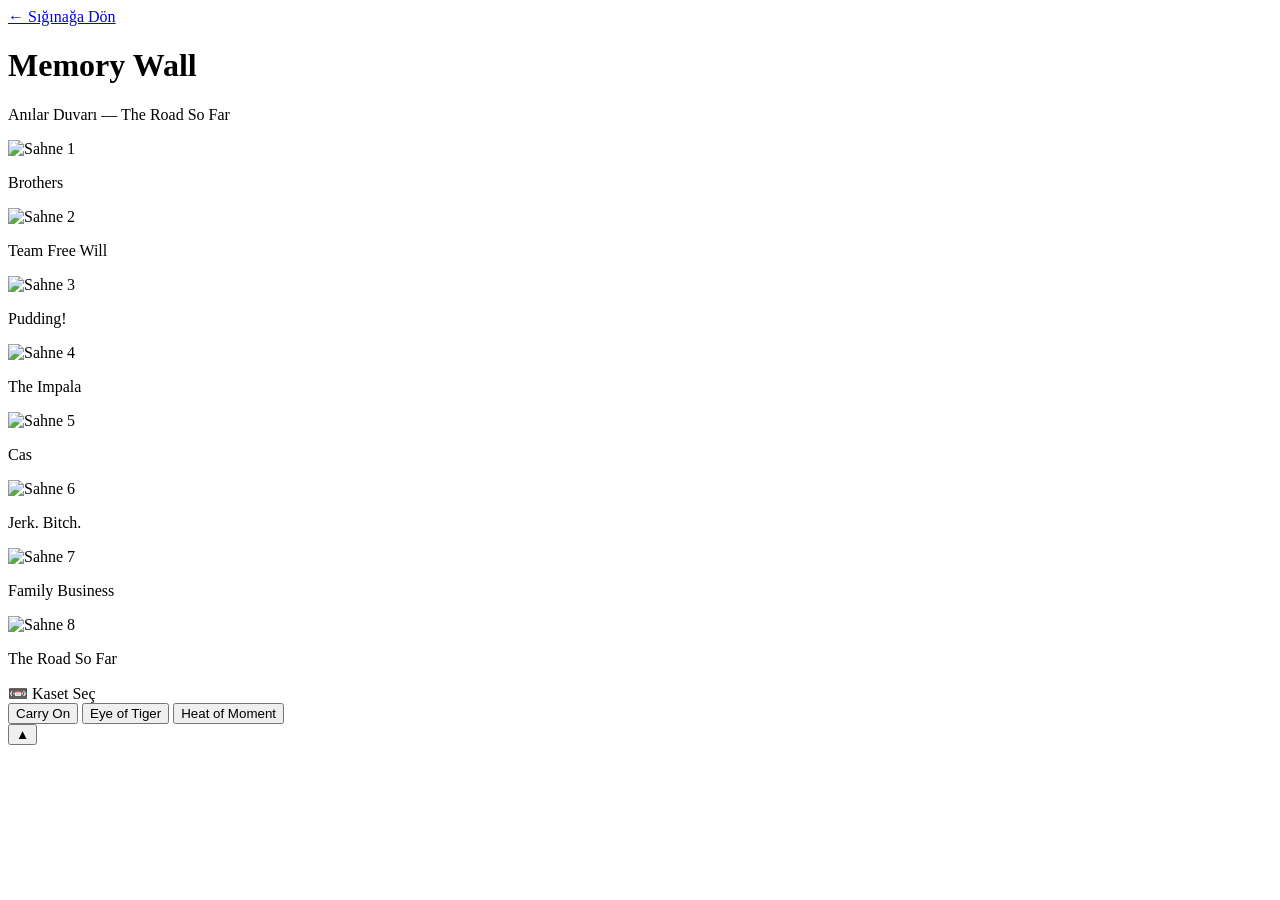
==== gallery.html @ 09d66f73 "Create gallery.html" ====
<!DOCTYPE html>
<html lang="tr">
<head>
    <meta charset="UTF-8">
    <meta name="viewport" content="width=device-width, initial-scale=1.0, maximum-scale=1.0, user-scalable=no">
    <title>Supernatural — Memory Wall</title>
    <link rel="preconnect" href="https://fonts.googleapis.com">
    <link href="https://fonts.googleapis.com/css2?family=Special+Elite&family=Caveat:wght@400;700&family=Courier+Prime&display=swap" rel="stylesheet">
    <link rel="stylesheet" href="css/style.css">
</head>
<body>

    <!-- Geri Butonu -->
    <a href="index.html" class="back-btn">
        <span>← Sığınağa Dön</span>
    </a>

    <!-- Galeri Container -->
    <div class="gallery-container">
        
        <header class="gallery-header">
            <h1 class="page-title">Memory Wall</h1>
            <p class="page-subtitle">Anılar Duvarı — The Road So Far</p>
        </header>

        <!-- Mantar Pano -->
        <div class="cork-board" id="cork-board">
            
            <!-- Polaroidler JS ile de eklenebilir ama statik de yazabiliriz -->
            <div class="polaroid" style="--rotate: -3deg; --delay: 0.1s">
                <div class="polaroid-img-wrapper">
                    <img src="assets/photos/photo1.jpg" alt="Sahne 1" onerror="this.parentElement.classList.add('no-img')">
                </div>
                <p class="polaroid-caption">Brothers</p>
            </div>

            <div class="polaroid" style="--rotate: 2deg; --delay: 0.2s">
                <div class="polaroid-img-wrapper">
                    <img src="assets/photos/photo2.jpg" alt="Sahne 2" onerror="this.parentElement.classList.add('no-img')">
                </div>
                <p class="polaroid-caption">Team Free Will</p>
            </div>

            <div class="polaroid" style="--rotate: -1deg; --delay: 0.3s">
                <div class="polaroid-img-wrapper">
                    <img src="assets/photos/photo3.jpg" alt="Sahne 3" onerror="this.parentElement.classList.add('no-img')">
                </div>
                <p class="polaroid-caption">Pudding!</p>
            </div>

            <div class="polaroid" style="--rotate: 4deg; --delay: 0.4s">
                <div class="polaroid-img-wrapper">
                    <img src="assets/photos/photo4.jpg" alt="Sahne 4" onerror="this.parentElement.classList.add('no-img')">
                </div>
                <p class="polaroid-caption">The Impala</p>
            </div>

            <div class="polaroid" style="--rotate: -2deg; --delay: 0.5s">
                <div class="polaroid-img-wrapper">
                    <img src="assets/photos/photo5.jpg" alt="Sahne 5" onerror="this.parentElement.classList.add('no-img')">
                </div>
                <p class="polaroid-caption">Cas</p>
            </div>

            <div class="polaroid" style="--rotate: 3deg; --delay: 0.6s">
                <div class="polaroid-img-wrapper">
                    <img src="assets/photos/photo6.jpg" alt="Sahne 6" onerror="this.parentElement.classList.add('no-img')">
                </div>
                <p class="polaroid-caption">Jerk. Bitch.</p>
            </div>

            <div class="polaroid" style="--rotate: -4deg; --delay: 0.7s">
                <div class="polaroid-img-wrapper">
                    <img src="assets/photos/photo7.jpg" alt="Sahne 7" onerror="this.parentElement.classList.add('no-img')">
                </div>
                <p class="polaroid-caption">Family Business</p>
            </div>

            <div class="polaroid" style="--rotate: 1deg; --delay: 0.8s">
                <div class="polaroid-img-wrapper">
                    <img src="assets/photos/photo8.jpg" alt="Sahne 8" onerror="this.parentElement.classList.add('no-img')">
                </div>
                <p class="polaroid-caption">The Road So Far</p>
            </div>

        </div>

    </div>

    <!-- Kasetçalar (Sabit Alt Bar) -->
    <div class="cassette-player" id="cassette-player">
        <div class="cassette-header">
            <span class="cassette-icon">📼</span>
            <span class="cassette-title" id="cassette-title">Kaset Seç</span>
        </div>
        
        <div class="cassette-controls">
            <button class="tape-btn" data-tape="0" id="tape-0">
                <span class="tape-label">Carry On</span>
            </button>
            <button class="tape-btn" data-tape="1" id="tape-1">
                <span class="tape-label">Eye of Tiger</span>
            </button>
            <button class="tape-btn" data-tape="2" id="tape-2">
                <span class="tape-label">Heat of Moment</span>
            </button>
        </div>

        <!-- YouTube Embed (gizli) -->
        <div class="yt-embed-container" id="yt-embed-container">
            <div id="yt-player"></div>
        </div>

        <button class="cassette-toggle" id="cassette-toggle">
            <span class="toggle-arrow">▲</span>
        </button>
    </div>

    <script src="js/gallery.js"></script>
</body>
</html>
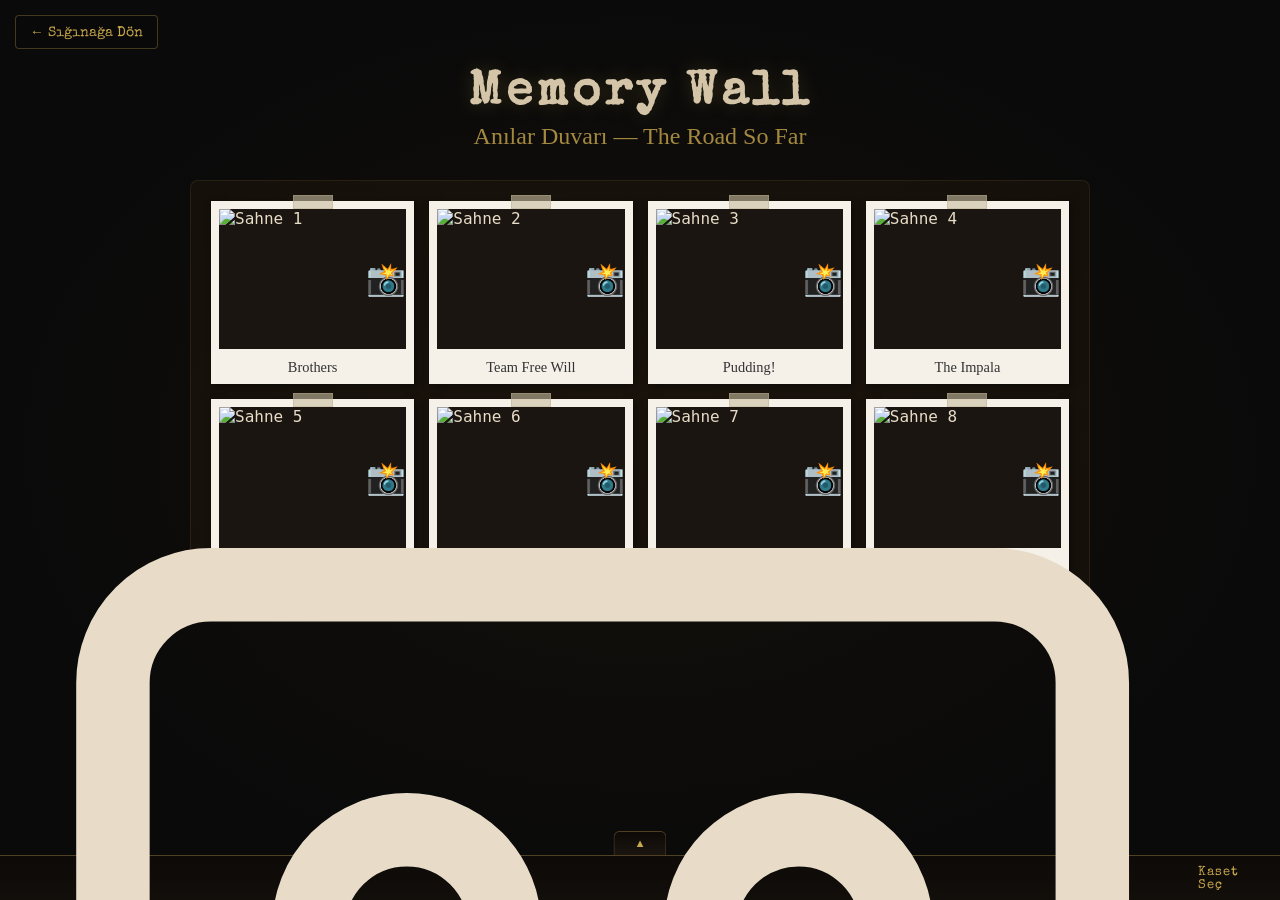
==== commit 3256647b: "Update gallery.html" ====
--- a/gallery.html
+++ b/gallery.html
@@ -90,7 +90,12 @@
     <!-- Kasetçalar (Sabit Alt Bar) -->
     <div class="cassette-player" id="cassette-player">
         <div class="cassette-header">
-            <span class="cassette-icon">📼</span>
+            <svg class="cassette-icon-svg" viewBox="0 0 24 24" fill="none" stroke="currentColor" stroke-width="1.5">
+                <rect x="2" y="6" width="20" height="14" rx="2"/>
+                <circle cx="8" cy="13" r="2"/>
+                <circle cx="16" cy="13" r="2"/>
+                <line x1="6" y1="17" x2="18" y2="17"/>
+            </svg>
             <span class="cassette-title" id="cassette-title">Kaset Seç</span>
         </div>
         
--- a/css/style.css
+++ b/css/style.css
@@ -0,0 +1,1479 @@
+/* ============================================
+   SUPERNATURAL SITE — GLOBAL STYLES
+   Mobile-First Design
+   ============================================ */
+
+/* ---------- RESET & BASE ---------- */
+*, *::before, *::after {
+    margin: 0;
+    padding: 0;
+    box-sizing: border-box;
+}
+
+:root {
+    /* Supernatural Renk Paleti */
+    --color-bg-dark: #0a0a0a;
+    --color-bg-medium: #1a1510;
+    --color-bg-leather: #2c1e10;
+    --color-paper: #d4c5a9;
+    --color-paper-dark: #b8a88a;
+    --color-blood: #8b0000;
+    --color-blood-light: #cc1100;
+    --color-neon-red: #ff2a2a;
+    --color-neon-blue: #4a9eff;
+    --color-gold: #c9a84c;
+    --color-text-light: #e8dcc8;
+    --color-text-dim: #8a7e6b;
+    --color-pentagram: #c9a84c;
+    --color-success: #2ecc71;
+    --color-error: #e74c3c;
+
+    /* Fontlar */
+    --font-title: 'Special Elite', cursive;
+    --font-handwriting: 'Caveat', cursive;
+    --font-body: 'Courier Prime', monospace;
+
+    /* Boyutlar */
+    --header-height: 60px;
+    --cassette-height: 140px;
+}
+
+html {
+    font-size: 16px;
+    scroll-behavior: smooth;
+}
+
+body {
+    font-family: var(--font-body);
+    background-color: var(--color-bg-dark);
+    color: var(--color-text-light);
+    min-height: 100vh;
+    min-height: 100dvh;
+    overflow-x: hidden;
+    -webkit-tap-highlight-color: transparent;
+    /* Kağıt dokusu arka plan — asset gelince aktif olacak */
+    /* background-image: url('../assets/textures/paper.png'); */
+}
+
+a {
+    text-decoration: none;
+    color: inherit;
+}
+
+button {
+    cursor: pointer;
+    border: none;
+    font-family: var(--font-title);
+    -webkit-tap-highlight-color: transparent;
+}
+
+img {
+    max-width: 100%;
+    height: auto;
+    display: block;
+}
+
+.hidden {
+    display: none !important;
+}
+
+/* ---------- INTRO SCREEN ---------- */
+.intro-screen {
+    position: fixed;
+    inset: 0;
+    background: #000;
+    display: flex;
+    align-items: center;
+    justify-content: center;
+    z-index: 1000;
+    transition: opacity 0.8s ease, visibility 0.8s ease;
+}
+
+.intro-screen.fade-out {
+    opacity: 0;
+    visibility: hidden;
+}
+
+.intro-content {
+    text-align: center;
+    padding: 20px;
+}
+
+.intro-text {
+    font-family: var(--font-title);
+    font-size: clamp(1.5rem, 6vw, 3rem);
+    color: var(--color-paper);
+    opacity: 0;
+    animation: fadeInUp 2s ease forwards;
+    margin-bottom: 40px;
+    text-shadow: 0 0 20px rgba(201, 168, 76, 0.3);
+}
+
+.intro-enter-btn {
+    background: transparent;
+    border: 2px solid var(--color-gold);
+    color: var(--color-gold);
+    font-family: var(--font-title);
+    font-size: clamp(1rem, 3.5vw, 1.3rem);
+    padding: 15px 35px;
+    display: inline-flex;
+    align-items: center;
+    gap: 10px;
+    opacity: 0;
+    animation: fadeInUp 1.5s ease 1.5s forwards;
+    transition: all 0.3s ease;
+    position: relative;
+    overflow: hidden;
+}
+
+.intro-enter-btn::before {
+    content: '';
+    position: absolute;
+    inset: 0;
+    background: var(--color-gold);
+    opacity: 0;
+    transition: opacity 0.3s ease;
+    z-index: -1;
+}
+
+.intro-enter-btn:active::before {
+    opacity: 0.15;
+}
+
+.enter-icon {
+    font-size: 1.4em;
+    animation: pulse 2s infinite;
+}
+
+/* ---------- MAIN SCREEN ---------- */
+.main-screen {
+    min-height: 100vh;
+    min-height: 100dvh;
+    padding: 30px 20px;
+    display: flex;
+    flex-direction: column;
+    align-items: center;
+    background: 
+        radial-gradient(ellipse at 20% 50%, rgba(139, 0, 0, 0.08) 0%, transparent 50%),
+        radial-gradient(ellipse at 80% 50%, rgba(74, 158, 255, 0.05) 0%, transparent 50%),
+        var(--color-bg-dark);
+}
+
+.main-header {
+    text-align: center;
+    margin-bottom: 40px;
+    padding-top: 20px;
+}
+
+.site-title {
+    font-family: var(--font-title);
+    font-size: clamp(2rem, 8vw, 4rem);
+    color: var(--color-paper);
+    text-transform: uppercase;
+    letter-spacing: 8px;
+    text-shadow: 
+        0 0 10px rgba(201, 168, 76, 0.3),
+        0 0 40px rgba(201, 168, 76, 0.1);
+    margin-bottom: 10px;
+}
+
+.site-subtitle {
+    font-family: var(--font-handwriting);
+    font-size: clamp(1.1rem, 4vw, 1.6rem);
+    color: var(--color-gold);
+    opacity: 0.8;
+}
+
+/* ---------- NAV CARDS (Masa Objeleri) ---------- */
+.nav-desk {
+    display: flex;
+    flex-direction: column;
+    gap: 20px;
+    width: 100%;
+    max-width: 400px;
+    margin-bottom: 40px;
+}
+
+.nav-card {
+    display: block;
+    text-decoration: none;
+    position: relative;
+}
+
+.nav-card-inner {
+    background: 
+        linear-gradient(145deg, rgba(44, 30, 16, 0.9), rgba(26, 21, 16, 0.95));
+    border: 1px solid rgba(201, 168, 76, 0.2);
+    border-radius: 8px;
+    padding: 25px 20px;
+    text-align: center;
+    position: relative;
+    overflow: hidden;
+    transition: all 0.3s ease;
+}
+
+.nav-card:active .nav-card-inner {
+    transform: scale(0.97);
+    border-color: var(--color-gold);
+}
+
+.nav-card-icon {
+    font-size: 2.5rem;
+    margin-bottom: 10px;
+}
+
+.nav-card-title {
+    font-family: var(--font-title);
+    font-size: 1.4rem;
+    color: var(--color-paper);
+    margin-bottom: 5px;
+    letter-spacing: 2px;
+}
+
+.nav-card-desc {
+    font-family: var(--font-handwriting);
+    font-size: 1.1rem;
+    color: var(--color-text-dim);
+}
+
+.nav-card-glow {
+    position: absolute;
+    top: 50%;
+    left: 50%;
+    width: 100px;
+    height: 100px;
+    background: radial-gradient(circle, rgba(201, 168, 76, 0.15), transparent 70%);
+    transform: translate(-50%, -50%);
+    pointer-events: none;
+    opacity: 0;
+    transition: opacity 0.3s ease;
+}
+
+.nav-card:active .nav-card-glow {
+    opacity: 1;
+}
+
+/* ---------- IMPALA ---------- */
+.impala-container {
+    width: 100%;
+    max-width: 350px;
+    opacity: 0.15;
+    margin: 20px 0;
+    filter: invert(1);
+}
+
+.impala-img {
+    width: 100%;
+}
+
+/* ---------- FOOTER ---------- */
+.main-footer {
+    margin-top: auto;
+    padding: 20px;
+    text-align: center;
+}
+
+.footer-text {
+    font-family: var(--font-title);
+    font-size: clamp(0.7rem, 2.5vw, 0.9rem);
+    color: var(--color-text-dim);
+    letter-spacing: 2px;
+    opacity: 0.6;
+}
+
+/* ---------- BACK BUTTON (Tüm sayfalar) ---------- */
+.back-btn {
+    position: fixed;
+    top: 15px;
+    left: 15px;
+    z-index: 100;
+    background: rgba(10, 10, 10, 0.85);
+    border: 1px solid rgba(201, 168, 76, 0.3);
+    color: var(--color-gold);
+    font-family: var(--font-title);
+    font-size: 0.85rem;
+    padding: 8px 14px;
+    border-radius: 4px;
+    backdrop-filter: blur(5px);
+    transition: all 0.3s ease;
+    text-decoration: none;
+    display: inline-block;
+}
+
+.back-btn:active {
+    background: rgba(201, 168, 76, 0.15);
+}
+
+/* ---------- SPN BUTTON (Genel buton stili) ---------- */
+.spn-btn {
+    font-family: var(--font-title);
+    font-size: 1.1rem;
+    padding: 14px 30px;
+    border-radius: 4px;
+    display: inline-flex;
+    align-items: center;
+    gap: 8px;
+    transition: all 0.3s ease;
+    letter-spacing: 1px;
+    min-height: 48px;
+    justify-content: center;
+}
+
+.spn-btn.primary {
+    background: linear-gradient(135deg, var(--color-blood), #6b0000);
+    color: var(--color-paper);
+    border: 1px solid rgba(201, 168, 76, 0.3);
+}
+
+.spn-btn.primary:active {
+    transform: scale(0.96);
+    background: linear-gradient(135deg, #6b0000, var(--color-blood));
+}
+
+.spn-btn.secondary {
+    background: transparent;
+    color: var(--color-gold);
+    border: 1px solid var(--color-gold);
+}
+
+.spn-btn.secondary:active {
+    background: rgba(201, 168, 76, 0.1);
+}
+
+/* ============================================
+   QUIZ PAGE
+   ============================================ */
+.quiz-container {
+    min-height: 100vh;
+    min-height: 100dvh;
+    padding: 70px 20px 30px;
+    display: flex;
+    flex-direction: column;
+    align-items: center;
+    background: 
+        radial-gradient(ellipse at center, rgba(44, 30, 16, 0.4) 0%, var(--color-bg-dark) 70%);
+}
+
+/* Quiz Başlangıç */
+.quiz-start,
+.quiz-result {
+    text-align: center;
+    max-width: 400px;
+    width: 100%;
+    flex: 1;
+    display: flex;
+    flex-direction: column;
+    align-items: center;
+    justify-content: center;
+}
+
+.page-title {
+    font-family: var(--font-title);
+    font-size: clamp(1.8rem, 7vw, 3rem);
+    color: var(--color-paper);
+    letter-spacing: 4px;
+    margin-bottom: 5px;
+    text-shadow: 0 0 20px rgba(201, 168, 76, 0.2);
+}
+
+.page-subtitle {
+    font-family: var(--font-handwriting);
+    font-size: clamp(1.2rem, 4vw, 1.5rem);
+    color: var(--color-gold);
+    margin-bottom: 30px;
+    opacity: 0.8;
+}
+
+.quiz-intro-text {
+    font-family: var(--font-body);
+    color: var(--color-text-dim);
+    font-size: 0.95rem;
+    line-height: 1.6;
+    margin-bottom: 30px;
+}
+
+/* Quiz Soru */
+.quiz-question {
+    width: 100%;
+    max-width: 500px;
+    flex: 1;
+    display: flex;
+    flex-direction: column;
+}
+
+.quiz-progress {
+    display: flex;
+    align-items: center;
+    gap: 12px;
+    margin-bottom: 25px;
+}
+
+.quiz-progress-bar {
+    flex: 1;
+    height: 6px;
+    background: rgba(201, 168, 76, 0.15);
+    border-radius: 3px;
+    overflow: hidden;
+}
+
+.quiz-progress-fill {
+    height: 100%;
+    background: linear-gradient(90deg, var(--color-blood), var(--color-gold));
+    border-radius: 3px;
+    transition: width 0.5s ease;
+    width: 10%;
+}
+
+.quiz-progress-text {
+    font-family: var(--font-title);
+    font-size: 0.85rem;
+    color: var(--color-text-dim);
+    white-space: nowrap;
+}
+
+.question-card {
+    background: 
+        linear-gradient(145deg, rgba(44, 30, 16, 0.8), rgba(26, 21, 16, 0.9));
+    border: 1px solid rgba(201, 168, 76, 0.15);
+    border-radius: 8px;
+    padding: 25px 20px;
+    margin-bottom: 20px;
+    /* Kağıt dokusu — asset gelince aktif et */
+    /* background-image: url('../assets/textures/paper.png'); */
+}
+
+.question-text {
+    font-family: var(--font-title);
+    font-size: clamp(1rem, 3.5vw, 1.2rem);
+    color: var(--color-paper);
+    line-height: 1.5;
+    text-align: center;
+}
+
+.answers-grid {
+    display: flex;
+    flex-direction: column;
+    gap: 10px;
+    margin-bottom: 20px;
+}
+
+.answer-btn {
+    background: rgba(44, 30, 16, 0.6);
+    border: 1px solid rgba(201, 168, 76, 0.2);
+    color: var(--color-text-light);
+    font-family: var(--font-body);
+    font-size: 0.95rem;
+    padding: 14px 18px;
+    border-radius: 6px;
+    text-align: left;
+    transition: all 0.3s ease;
+    min-height: 48px;
+    display: flex;
+    align-items: center;
+    gap: 10px;
+}
+
+.answer-btn:active {
+    transform: scale(0.98);
+}
+
+.answer-btn .answer-letter {
+    font-family: var(--font-title);
+    color: var(--color-gold);
+    font-size: 1rem;
+    min-width: 25px;
+}
+
+.answer-btn.correct {
+    background: rgba(46, 204, 113, 0.2);
+    border-color: var(--color-success);
+    color: var(--color-success);
+}
+
+.answer-btn.wrong {
+    background: rgba(231, 76, 60, 0.2);
+    border-color: var(--color-error);
+    color: var(--color-error);
+}
+
+.answer-btn.disabled {
+    pointer-events: none;
+    opacity: 0.5;
+}
+
+/* Feedback */
+.answer-feedback {
+    text-align: center;
+    padding: 15px;
+    animation: fadeInUp 0.3s ease;
+}
+
+.feedback-text {
+    font-family: var(--font-handwriting);
+    font-size: 1.3rem;
+    margin-bottom: 15px;
+}
+
+.feedback-text.correct-feedback {
+    color: var(--color-success);
+}
+
+.feedback-text.wrong-feedback {
+    color: var(--color-error);
+}
+
+/* Quiz Sonuç */
+.result-card {
+    background: linear-gradient(145deg, rgba(44, 30, 16, 0.9), rgba(26, 21, 16, 0.95));
+    border: 1px solid rgba(201, 168, 76, 0.3);
+    border-radius: 12px;
+    padding: 40px 30px;
+    text-align: center;
+    width: 100%;
+}
+
+.result-title {
+    font-family: var(--font-title);
+    font-size: 1.5rem;
+    color: var(--color-paper);
+    margin-bottom: 20px;
+}
+
+.result-score {
+    margin-bottom: 20px;
+}
+
+.score-number {
+    font-family: var(--font-title);
+    font-size: 4rem;
+    color: var(--color-gold);
+    text-shadow: 0 0 20px rgba(201, 168, 76, 0.4);
+}
+
+.score-total {
+    font-family: var(--font-title);
+    font-size: 1.5rem;
+    color: var(--color-text-dim);
+}
+
+.result-message {
+    font-family: var(--font-handwriting);
+    font-size: 1.3rem;
+    color: var(--color-paper);
+    margin-bottom: 30px;
+    line-height: 1.5;
+}
+
+.result-buttons {
+    display: flex;
+    flex-direction: column;
+    gap: 10px;
+}
+
+/* ============================================
+   GALLERY PAGE
+   ============================================ */
+.gallery-container {
+    min-height: 100vh;
+    min-height: 100dvh;
+    padding: 70px 15px 160px;
+    background: 
+        radial-gradient(ellipse at center, rgba(44, 30, 16, 0.3) 0%, var(--color-bg-dark) 70%);
+}
+
+.gallery-header {
+    text-align: center;
+    margin-bottom: 30px;
+}
+
+/* Mantar Pano */
+.cork-board {
+    display: grid;
+    grid-template-columns: repeat(2, 1fr);
+    gap: 15px;
+    max-width: 500px;
+    margin: 0 auto;
+    /* Mantar dokusu — asset gelince eklenebilir */
+    padding: 20px;
+    background: rgba(44, 30, 16, 0.3);
+    border-radius: 8px;
+    border: 1px solid rgba(201, 168, 76, 0.1);
+}
+
+/* Polaroid Kartlar */
+.polaroid {
+    background: #f5f0e8;
+    padding: 8px 8px 35px 8px;
+    box-shadow: 
+        2px 3px 8px rgba(0,0,0,0.4),
+        0 0 1px rgba(0,0,0,0.3);
+    transform: rotate(var(--rotate, 0deg));
+    transition: transform 0.3s ease;
+    animation: fadeInUp 0.5s ease var(--delay, 0s) both;
+    position: relative;
+}
+
+.polaroid:active {
+    transform: rotate(0deg) scale(1.05);
+    z-index: 10;
+    box-shadow: 4px 6px 20px rgba(0,0,0,0.6);
+}
+
+.polaroid-img-wrapper {
+    width: 100%;
+    aspect-ratio: 4/3;
+    background: var(--color-bg-medium);
+    overflow: hidden;
+    display: flex;
+    align-items: center;
+    justify-content: center;
+}
+
+.polaroid-img-wrapper img {
+    width: 100%;
+    height: 100%;
+    object-fit: cover;
+}
+
+.polaroid-img-wrapper.no-img {
+    display: flex;
+    align-items: center;
+    justify-content: center;
+}
+
+.polaroid-img-wrapper.no-img::after {
+    content: '📸';
+    font-size: 2rem;
+}
+
+.polaroid-caption {
+    font-family: var(--font-handwriting);
+    font-size: 0.9rem;
+    color: #333;
+    text-align: center;
+    margin-top: 8px;
+    position: absolute;
+    bottom: 8px;
+    left: 0;
+    right: 0;
+}
+
+/* Bant efekti (CSS ile) */
+.polaroid::before {
+    content: '';
+    position: absolute;
+    top: -6px;
+    left: 50%;
+    transform: translateX(-50%);
+    width: 40px;
+    height: 14px;
+    background: rgba(200, 190, 160, 0.6);
+    border: 1px solid rgba(180, 170, 140, 0.4);
+}
+
+/* ---------- KASETÇALAR ---------- */
+.cassette-player {
+    position: fixed;
+    bottom: 0;
+    left: 0;
+    right: 0;
+    background: linear-gradient(0deg, #1a1510, #0d0a07);
+    border-top: 1px solid rgba(201, 168, 76, 0.3);
+    padding: 10px 15px 15px;
+    z-index: 200;
+    transform: translateY(calc(100% - 45px));
+    transition: transform 0.4s ease;
+}
+
+.cassette-player.open {
+    transform: translateY(0);
+}
+
+.cassette-toggle {
+    position: absolute;
+    top: -1px;
+    left: 50%;
+    transform: translate(-50%, -100%);
+    background: linear-gradient(0deg, #1a1510, #0d0a07);
+    border: 1px solid rgba(201, 168, 76, 0.3);
+    border-bottom: none;
+    color: var(--color-gold);
+    padding: 5px 20px;
+    border-radius: 6px 6px 0 0;
+    font-size: 0.7rem;
+}
+
+.toggle-arrow {
+    display: inline-block;
+    transition: transform 0.3s ease;
+}
+
+.cassette-player.open .toggle-arrow {
+    transform: rotate(180deg);
+}
+
+.cassette-header {
+    display: flex;
+    align-items: center;
+    gap: 8px;
+    margin-bottom: 10px;
+    height: 25px;
+}
+
+.cassette-icon {
+    font-size: 1.1rem;
+}
+
+.cassette-title {
+    font-family: var(--font-title);
+    font-size: 0.8rem;
+    color: var(--color-gold);
+    letter-spacing: 1px;
+}
+
+.cassette-controls {
+    display: flex;
+    gap: 8px;
+    margin-bottom: 10px;
+}
+
+.tape-btn {
+    flex: 1;
+    background: rgba(44, 30, 16, 0.8);
+    border: 1px solid rgba(201, 168, 76, 0.2);
+    color: var(--color-text-dim);
+    font-family: var(--font-title);
+    font-size: 0.65rem;
+    padding: 8px 5px;
+    border-radius: 4px;
+    text-align: center;
+    transition: all 0.3s ease;
+    min-height: 38px;
+    display: flex;
+    align-items: center;
+    justify-content: center;
+}
+
+.tape-btn.active {
+    border-color: var(--color-gold);
+    color: var(--color-gold);
+    background: rgba(201, 168, 76, 0.1);
+}
+
+.tape-btn:active {
+    transform: scale(0.95);
+}
+
+.tape-label {
+    line-height: 1.2;
+}
+
+.yt-embed-container {
+    width: 100%;
+    height: 0;
+    overflow: hidden;
+    border-radius: 4px;
+    transition: height 0.3s ease;
+}
+
+.yt-embed-container.visible {
+    height: 50px;
+}
+
+.yt-embed-container iframe {
+    width: 100%;
+    height: 50px;
+    border: none;
+}
+
+/* ============================================
+   GAME PAGE
+   ============================================ */
+.game-container {
+    min-height: 100vh;
+    min-height: 100dvh;
+    background: var(--color-bg-dark);
+}
+
+/* Game Start */
+.game-start {
+    min-height: 100vh;
+    min-height: 100dvh;
+    padding: 70px 20px 30px;
+    display: flex;
+    flex-direction: column;
+    align-items: center;
+    justify-content: center;
+    text-align: center;
+    background: 
+        radial-gradient(ellipse at center, rgba(44, 30, 16, 0.4) 0%, var(--color-bg-dark) 70%);
+}
+
+.game-intro-text {
+    font-family: var(--font-body);
+    color: var(--color-text-dim);
+    font-size: 0.95rem;
+    line-height: 1.6;
+    margin-bottom: 30px;
+    max-width: 350px;
+}
+
+/* Case Intro */
+.case-intro {
+    min-height: 100vh;
+    min-height: 100dvh;
+    padding: 70px 20px 30px;
+    display: flex;
+    align-items: center;
+    justify-content: center;
+    background: var(--color-bg-dark);
+}
+
+.case-file {
+    background: linear-gradient(145deg, rgba(44, 30, 16, 0.9), rgba(26, 21, 16, 0.95));
+    border: 1px solid rgba(201, 168, 76, 0.3);
+    border-radius: 8px;
+    padding: 40px 25px;
+    text-align: center;
+    max-width: 400px;
+    width: 100%;
+    animation: fadeInUp 0.5s ease;
+}
+
+.case-number {
+    font-family: var(--font-title);
+    font-size: 0.9rem;
+    color: var(--color-blood-light);
+    letter-spacing: 4px;
+    margin-bottom: 10px;
+}
+
+.case-title {
+    font-family: var(--font-title);
+    font-size: clamp(1.5rem, 6vw, 2.2rem);
+    color: var(--color-paper);
+    margin-bottom: 15px;
+}
+
+.case-description {
+    font-family: var(--font-handwriting);
+    font-size: 1.1rem;
+    color: var(--color-text-dim);
+    line-height: 1.5;
+    margin-bottom: 25px;
+}
+
+/* Game Scene */
+.game-scene {
+    min-height: 100vh;
+    min-height: 100dvh;
+    display: flex;
+    flex-direction: column;
+    background: var(--color-bg-dark);
+}
+
+.scene-hud {
+    position: fixed;
+    top: 0;
+    left: 0;
+    right: 0;
+    height: var(--header-height);
+    background: rgba(10, 10, 10, 0.95);
+    border-bottom: 1px solid rgba(201, 168, 76, 0.2);
+    display: flex;
+    align-items: center;
+    justify-content: space-between;
+    padding: 0 12px;
+    z-index: 50;
+    backdrop-filter: blur(5px);
+}
+
+.case-badge {
+    font-family: var(--font-title);
+    font-size: 0.7rem;
+    color: var(--color-blood-light);
+    border: 1px solid var(--color-blood);
+    padding: 3px 8px;
+    border-radius: 3px;
+    letter-spacing: 1px;
+}
+
+.clues-counter {
+    font-family: var(--font-title);
+    font-size: 0.8rem;
+    color: var(--color-text-dim);
+}
+
+.clues-counter span:nth-child(2) {
+    color: var(--color-gold);
+    font-size: 1rem;
+}
+
+.journal-toggle-btn {
+    background: rgba(44, 30, 16, 0.8);
+    border: 1px solid rgba(201, 168, 76, 0.3);
+    color: var(--color-gold);
+    font-family: var(--font-title);
+    font-size: 0.75rem;
+    padding: 6px 10px;
+    border-radius: 4px;
+    letter-spacing: 1px;
+}
+
+.journal-toggle-btn:active {
+    background: rgba(201, 168, 76, 0.15);
+}
+
+/* Scene Image */
+.scene-image-container {
+    position: relative;
+    width: 100%;
+    margin-top: var(--header-height);
+    aspect-ratio: 16/9;
+    background: var(--color-bg-medium);
+    overflow: hidden;
+}
+
+.scene-bg {
+    width: 100%;
+    height: 100%;
+    object-fit: cover;
+}
+
+/* Tıklanabilir İpucu Alanları */
+.clue-hotspot {
+    position: absolute;
+    border: 2px dashed transparent;
+    border-radius: 50%;
+    cursor: pointer;
+    transition: all 0.3s ease;
+    display: flex;
+    align-items: center;
+    justify-content: center;
+    -webkit-tap-highlight-color: transparent;
+}
+
+.clue-hotspot::before {
+    content: '';
+    position: absolute;
+    inset: -5px;
+    border-radius: 50%;
+    border: 1px solid rgba(201, 168, 76, 0);
+    animation: hotspot-pulse 2.5s infinite;
+}
+
+.clue-hotspot:not(.found) {
+    animation: subtle-glow 3s ease-in-out infinite;
+}
+
+.clue-hotspot.found {
+    border-color: var(--color-success);
+    background: rgba(46, 204, 113, 0.15);
+    pointer-events: none;
+}
+
+.clue-hotspot.found::after {
+    content: '✓';
+    color: var(--color-success);
+    font-size: 1.2rem;
+    font-weight: bold;
+}
+
+/* İpucu Popup */
+.clue-popup {
+    position: fixed;
+    bottom: 20px;
+    left: 15px;
+    right: 15px;
+    background: linear-gradient(145deg, rgba(44, 30, 16, 0.98), rgba(26, 21, 16, 0.98));
+    border: 1px solid rgba(201, 168, 76, 0.4);
+    border-radius: 8px;
+    padding: 18px;
+    z-index: 60;
+    animation: slideUp 0.4s ease;
+    box-shadow: 0 -4px 20px rgba(0,0,0,0.5);
+}
+
+.clue-popup-text {
+    font-family: var(--font-handwriting);
+    font-size: 1.1rem;
+    color: var(--color-paper);
+    line-height: 1.4;
+    margin-bottom: 10px;
+}
+
+.clue-popup-close {
+    background: transparent;
+    border: 1px solid rgba(201, 168, 76, 0.3);
+    color: var(--color-gold);
+    font-family: var(--font-title);
+    font-size: 0.8rem;
+    padding: 6px 15px;
+    border-radius: 3px;
+    float: right;
+}
+
+/* İpuçları Paneli */
+.clues-panel {
+    padding: 15px;
+    background: rgba(26, 21, 16, 0.8);
+    border-top: 1px solid rgba(201, 168, 76, 0.1);
+}
+
+.clues-panel-title {
+    font-family: var(--font-title);
+    font-size: 0.9rem;
+    color: var(--color-gold);
+    margin-bottom: 10px;
+    letter-spacing: 1px;
+}
+
+.clues-list {
+    list-style: none;
+}
+
+.clues-list li {
+    font-family: var(--font-handwriting);
+    font-size: 1rem;
+    color: var(--color-text-dim);
+    padding: 5px 0;
+    border-bottom: 1px solid rgba(201, 168, 76, 0.05);
+    display: flex;
+    align-items: flex-start;
+    gap: 8px;
+    animation: fadeInUp 0.3s ease;
+}
+
+.clues-list li::before {
+    content: '⛤';
+    color: var(--color-gold);
+    font-size: 0.7rem;
+    margin-top: 4px;
+    flex-shrink: 0;
+}
+
+/* Solve Screen */
+.game-solve {
+    min-height: 100vh;
+    min-height: 100dvh;
+    padding: 70px 20px 30px;
+    display: flex;
+    align-items: center;
+    justify-content: center;
+    background: var(--color-bg-dark);
+}
+
+.solve-card {
+    max-width: 400px;
+    width: 100%;
+    animation: fadeInUp 0.5s ease;
+}
+
+.solve-title {
+    font-family: var(--font-title);
+    font-size: 1.3rem;
+    color: var(--color-paper);
+    text-align: center;
+    margin-bottom: 20px;
+    letter-spacing: 2px;
+}
+
+.weapon-title {
+    margin-top: 30px;
+}
+
+.monster-options,
+.weapon-options {
+    display: flex;
+    flex-direction: column;
+    gap: 8px;
+}
+
+.monster-opt-btn,
+.weapon-opt-btn {
+    background: rgba(44, 30, 16, 0.6);
+    border: 1px solid rgba(201, 168, 76, 0.2);
+    color: var(--color-text-light);
+    font-family: var(--font-title);
+    font-size: 0.95rem;
+    padding: 14px 18px;
+    border-radius: 6px;
+    text-align: left;
+    transition: all 0.3s ease;
+    min-height: 48px;
+}
+
+.monster-opt-btn:active,
+.weapon-opt-btn:active {
+    transform: scale(0.98);
+}
+
+.monster-opt-btn.selected,
+.weapon-opt-btn.selected {
+    border-color: var(--color-gold);
+    background: rgba(201, 168, 76, 0.15);
+    color: var(--color-gold);
+}
+
+.monster-opt-btn.correct,
+.weapon-opt-btn.correct {
+    border-color: var(--color-success);
+    background: rgba(46, 204, 113, 0.15);
+    color: var(--color-success);
+}
+
+.monster-opt-btn.wrong,
+.weapon-opt-btn.wrong {
+    border-color: var(--color-error);
+    background: rgba(231, 76, 60, 0.15);
+    color: var(--color-error);
+}
+
+/* Case Solved */
+.case-solved {
+    min-height: 100vh;
+    min-height: 100dvh;
+    padding: 70px 20px 30px;
+    display: flex;
+    align-items: center;
+    justify-content: center;
+    background: var(--color-bg-dark);
+}
+
+.solved-card {
+    text-align: center;
+    max-width: 400px;
+    width: 100%;
+    animation: fadeInUp 0.5s ease;
+}
+
+.solved-icon {
+    font-size: 4rem;
+    margin-bottom: 15px;
+    animation: pulse 2s infinite;
+    color: var(--color-gold);
+}
+
+.solved-title {
+    font-family: var(--font-title);
+    font-size: 1.8rem;
+    color: var(--color-success);
+    margin-bottom: 10px;
+}
+
+.solved-text {
+    font-family: var(--font-handwriting);
+    font-size: 1.2rem;
+    color: var(--color-text-dim);
+    margin-bottom: 30px;
+}
+
+/* Game Finale */
+.game-finale {
+    position: fixed;
+    inset: 0;
+    background: #000;
+    display: flex;
+    align-items: center;
+    justify-content: center;
+    z-index: 500;
+}
+
+.finale-content {
+    text-align: center;
+    padding: 30px;
+    max-width: 400px;
+}
+
+.snap-effect {
+    font-family: var(--font-title);
+    font-size: clamp(2rem, 8vw, 4rem);
+    color: var(--color-gold);
+    animation: snapFlash 2s ease forwards;
+    text-shadow: 0 0 30px rgba(201, 168, 76, 0.8);
+}
+
+.finale-message {
+    animation: fadeInUp 1s ease forwards;
+}
+
+.finale-impala {
+    margin-bottom: 30px;
+    opacity: 0.3;
+    max-width: 250px;
+    margin-left: auto;
+    margin-right: auto;
+    filter: invert(1);
+}
+
+.finale-text {
+    font-family: var(--font-handwriting);
+    font-size: clamp(1.3rem, 5vw, 1.8rem);
+    color: var(--color-paper);
+    line-height: 1.6;
+    margin-bottom: 20px;
+}
+
+.finale-hunter-name {
+    font-family: var(--font-title);
+    font-size: 1rem;
+    color: var(--color-gold);
+    letter-spacing: 2px;
+    margin-bottom: 30px;
+    opacity: 0.7;
+}
+
+.finale-btn {
+    width: 100%;
+    max-width: 250px;
+}
+
+/* ---------- JOURNAL (Günlük) Overlay ---------- */
+.journal-overlay {
+    position: fixed;
+    inset: 0;
+    background: rgba(0, 0, 0, 0.85);
+    z-index: 300;
+    display: flex;
+    align-items: center;
+    justify-content: center;
+    padding: 15px;
+    animation: fadeIn 0.3s ease;
+    backdrop-filter: blur(3px);
+}
+
+.journal-book {
+    background: 
+        linear-gradient(145deg, #3a2815, #2c1e10);
+    border: 2px solid rgba(201, 168, 76, 0.4);
+    border-radius: 8px;
+    max-width: 400px;
+    width: 100%;
+    max-height: 80vh;
+    overflow-y: auto;
+    box-shadow: 
+        0 4px 30px rgba(0,0,0,0.5),
+        inset 0 0 30px rgba(0,0,0,0.3);
+    /* Deri dokusu — asset gelince aktif et */
+    /* background-image: url('../assets/textures/leather.jpg'); */
+}
+
+.journal-header {
+    display: flex;
+    align-items: center;
+    justify-content: space-between;
+    padding: 15px 18px;
+    border-bottom: 1px solid rgba(201, 168, 76, 0.2);
+    position: sticky;
+    top: 0;
+    background: rgba(44, 30, 16, 0.95);
+    z-index: 5;
+}
+
+.journal-title {
+    font-family: var(--font-title);
+    font-size: 0.85rem;
+    color: var(--color-gold);
+    letter-spacing: 1px;
+}
+
+.journal-close-btn {
+    background: transparent;
+    border: 1px solid rgba(201, 168, 76, 0.3);
+    color: var(--color-gold);
+    width: 32px;
+    height: 32px;
+    border-radius: 4px;
+    font-size: 1rem;
+    display: flex;
+    align-items: center;
+    justify-content: center;
+}
+
+.journal-pages {
+    padding: 10px;
+}
+
+.journal-entry {
+    padding: 15px;
+    border-bottom: 1px solid rgba(201, 168, 76, 0.1);
+}
+
+.journal-entry:last-child {
+    border-bottom: none;
+}
+
+.monster-name {
+    font-family: var(--font-title);
+    font-size: 1.1rem;
+    color: var(--color-blood-light);
+    margin-bottom: 8px;
+    display: flex;
+    align-items: center;
+    gap: 8px;
+}
+
+.monster-info {
+    font-family: var(--font-handwriting);
+    font-size: 1rem;
+    color: var(--color-paper-dark);
+    line-height: 1.5;
+}
+
+.monster-info strong {
+    color: var(--color-gold);
+    font-family: var(--font-title);
+    font-size: 0.8rem;
+    display: block;
+    margin-top: 6px;
+    letter-spacing: 1px;
+}
+
+/* ============================================
+   ANIMATIONS
+   ============================================ */
+@keyframes fadeIn {
+    from { opacity: 0; }
+    to { opacity: 1; }
+}
+
+@keyframes fadeInUp {
+    from {
+        opacity: 0;
+        transform: translateY(20px);
+    }
+    to {
+        opacity: 1;
+        transform: translateY(0);
+    }
+}
+
+@keyframes slideUp {
+    from {
+        opacity: 0;
+        transform: translateY(30px);
+    }
+    to {
+        opacity: 1;
+        transform: translateY(0);
+    }
+}
+
+@keyframes pulse {
+    0%, 100% { opacity: 1; transform: scale(1); }
+    50% { opacity: 0.6; transform: scale(1.05); }
+}
+
+@keyframes hotspot-pulse {
+    0%, 100% {
+        border-color: rgba(201, 168, 76, 0);
+        transform: scale(1);
+    }
+    50% {
+        border-color: rgba(201, 168, 76, 0.4);
+        transform: scale(1.15);
+    }
+}
+
+@keyframes subtle-glow {
+    0%, 100% {
+        box-shadow: 0 0 8px rgba(201, 168, 76, 0.1);
+    }
+    50% {
+        box-shadow: 0 0 18px rgba(201, 168, 76, 0.25);
+    }
+}
+
+@keyframes snapFlash {
+    0% { 
+        opacity: 0; 
+        transform: scale(0.5); 
+    }
+    30% { 
+        opacity: 1; 
+        transform: scale(1.2);
+        text-shadow: 0 0 60px rgba(201, 168, 76, 1);
+    }
+    60% {
+        opacity: 1;
+        transform: scale(1);
+    }
+    100% {
+        opacity: 0;
+        transform: scale(0.8);
+    }
+}
+
+/* ============================================
+   TABLET & DESKTOP RESPONSIVE
+   ============================================ */
+@media (min-width: 600px) {
+    .nav-desk {
+        flex-direction: row;
+        flex-wrap: wrap;
+        max-width: 700px;
+    }
+
+    .nav-card {
+        flex: 1;
+        min-width: 200px;
+    }
+
+    .cork-board {
+        grid-template-columns: repeat(3, 1fr);
+        max-width: 700px;
+    }
+
+    .quiz-question {
+        max-width: 600px;
+    }
+
+    .answers-grid {
+        display: grid;
+        grid-template-columns: 1fr 1fr;
+    }
+}
+
+@media (min-width: 900px) {
+    .cork-board {
+        grid-template-columns: repeat(4, 1fr);
+        max-width: 900px;
+    }
+
+    .scene-image-container {
+        max-width: 900px;
+        margin-left: auto;
+        margin-right: auto;
+    }
+}
+
+/* ============================================
+   UTILITY CLASSES
+   ============================================ */
+.text-center { text-align: center; }
+.mt-20 { margin-top: 20px; }
+.mb-20 { margin-bottom: 20px; }
+
+/* Custom Scrollbar */
+::-webkit-scrollbar {
+    width: 6px;
+}
+
+::-webkit-scrollbar-track {
+    background: var(--color-bg-dark);
+}
+
+::-webkit-scrollbar-thumb {
+    background: rgba(201, 168, 76, 0.3);
+    border-radius: 3px;
+}
+
+::-webkit-scrollbar-thumb:hover {
+    background: rgba(201, 168, 76, 0.5);
+}
+
+/* Seçim rengi */
+::selection {
+    background: rgba(139, 0, 0, 0.5);
+    color: var(--color-paper);
+}
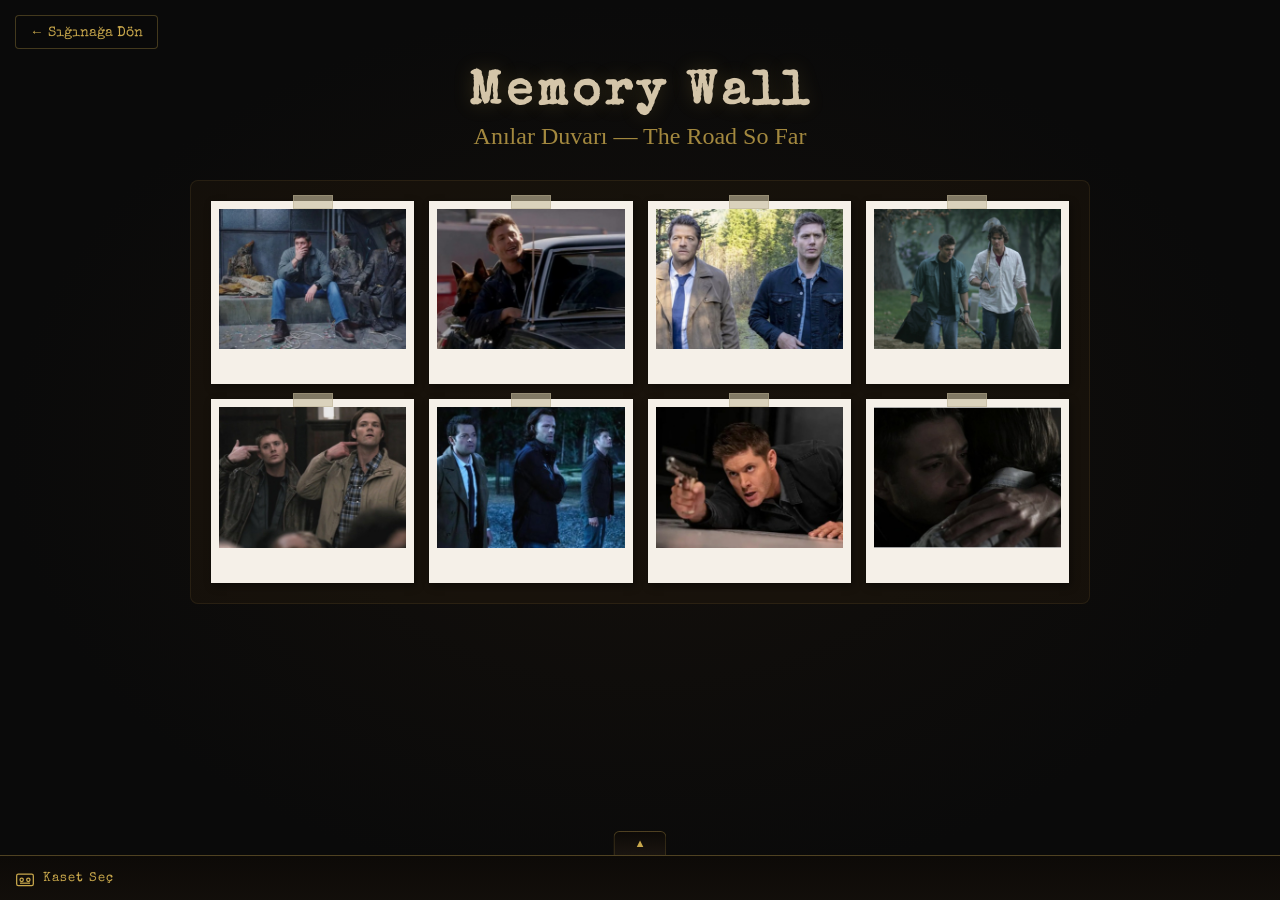
==== commit cf1d3313: "Update gallery.html" ====
--- a/gallery.html
+++ b/gallery.html
@@ -31,56 +31,56 @@
                 <div class="polaroid-img-wrapper">
                     <img src="assets/photos/photo1.jpg" alt="Sahne 1" onerror="this.parentElement.classList.add('no-img')">
                 </div>
-                <p class="polaroid-caption">Brothers</p>
+                <p class="polaroid-caption"></p>
             </div>
 
             <div class="polaroid" style="--rotate: 2deg; --delay: 0.2s">
                 <div class="polaroid-img-wrapper">
                     <img src="assets/photos/photo2.jpg" alt="Sahne 2" onerror="this.parentElement.classList.add('no-img')">
                 </div>
-                <p class="polaroid-caption">Team Free Will</p>
+                <p class="polaroid-caption"></p>
             </div>
 
             <div class="polaroid" style="--rotate: -1deg; --delay: 0.3s">
                 <div class="polaroid-img-wrapper">
                     <img src="assets/photos/photo3.jpg" alt="Sahne 3" onerror="this.parentElement.classList.add('no-img')">
                 </div>
-                <p class="polaroid-caption">Pudding!</p>
+                <p class="polaroid-caption"></p>
             </div>
 
             <div class="polaroid" style="--rotate: 4deg; --delay: 0.4s">
                 <div class="polaroid-img-wrapper">
                     <img src="assets/photos/photo4.jpg" alt="Sahne 4" onerror="this.parentElement.classList.add('no-img')">
                 </div>
-                <p class="polaroid-caption">The Impala</p>
+                <p class="polaroid-caption"></p>
             </div>
 
             <div class="polaroid" style="--rotate: -2deg; --delay: 0.5s">
                 <div class="polaroid-img-wrapper">
                     <img src="assets/photos/photo5.jpg" alt="Sahne 5" onerror="this.parentElement.classList.add('no-img')">
                 </div>
-                <p class="polaroid-caption">Cas</p>
+                <p class="polaroid-caption"></p>
             </div>
 
             <div class="polaroid" style="--rotate: 3deg; --delay: 0.6s">
                 <div class="polaroid-img-wrapper">
                     <img src="assets/photos/photo6.jpg" alt="Sahne 6" onerror="this.parentElement.classList.add('no-img')">
                 </div>
-                <p class="polaroid-caption">Jerk. Bitch.</p>
+                <p class="polaroid-caption"></p>
             </div>
 
             <div class="polaroid" style="--rotate: -4deg; --delay: 0.7s">
                 <div class="polaroid-img-wrapper">
                     <img src="assets/photos/photo7.jpg" alt="Sahne 7" onerror="this.parentElement.classList.add('no-img')">
                 </div>
-                <p class="polaroid-caption">Family Business</p>
+                <p class="polaroid-caption"></p>
             </div>
 
             <div class="polaroid" style="--rotate: 1deg; --delay: 0.8s">
                 <div class="polaroid-img-wrapper">
                     <img src="assets/photos/photo8.jpg" alt="Sahne 8" onerror="this.parentElement.classList.add('no-img')">
                 </div>
-                <p class="polaroid-caption">The Road So Far</p>
+                <p class="polaroid-caption"></p>
             </div>
 
         </div>
--- a/css/style.css
+++ b/css/style.css
@@ -1244,18 +1244,20 @@
 
 .journal-book {
     background: 
-        linear-gradient(145deg, #3a2815, #2c1e10);
-    border: 2px solid rgba(201, 168, 76, 0.4);
-    border-radius: 8px;
-    max-width: 400px;
-    width: 100%;
-    max-height: 80vh;
+        linear-gradient(135deg, #4a3218 0%, #3a2510 50%, #2c1e10 100%);
+    border: 3px solid #5c3a1c;
+    border-radius: 6px;
+    max-width: 480px;
+    max-height: 85vh;
+    box-shadow: 
+        0 10px 40px rgba(0, 0, 0, 0.8),
+        0 0 60px rgba(139, 0, 0, 0.15),
+        inset 0 0 50px rgba(0, 0, 0, 0.5),
+        inset 0 0 100px rgba(74, 50, 24, 0.3);
+    position: relative;
     overflow-y: auto;
-    box-shadow: 
-        0 4px 30px rgba(0,0,0,0.5),
-        inset 0 0 30px rgba(0,0,0,0.3);
-    /* Deri dokusu — asset gelince aktif et */
-    /* background-image: url('../assets/textures/leather.jpg'); */
+    overflow-x: hidden;
+    -webkit-overflow-scrolling: touch;
 }
 
 .journal-header {
@@ -1477,3 +1479,330 @@
     background: rgba(139, 0, 0, 0.5);
     color: var(--color-paper);
 }
+
+
+
+
+/* ============================================
+   SVG İKONLAR
+   ============================================ */
+.btn-icon {
+    width: 20px;
+    height: 20px;
+    flex-shrink: 0;
+}
+
+.btn-icon-sm {
+    width: 16px;
+    height: 16px;
+    flex-shrink: 0;
+    margin-right: 4px;
+    vertical-align: middle;
+}
+
+.cassette-icon-svg {
+    width: 20px;
+    height: 20px;
+    color: var(--color-gold);
+    flex-shrink: 0;
+}
+
+.nav-card-icon svg {
+    width: 48px;
+    height: 48px;
+    color: var(--color-gold);
+    opacity: 0.85;
+    transition: all 0.3s ease;
+}
+
+.nav-card:active .nav-card-icon svg {
+    color: var(--color-blood-light);
+    transform: scale(1.1);
+}
+
+.solved-icon svg {
+    width: 64px;
+    height: 64px;
+    color: var(--color-gold);
+    animation: pulse 2s infinite;
+    margin: 0 auto;
+    display: block;
+}
+
+.footer-star {
+    color: var(--color-gold);
+    opacity: 0.7;
+    margin: 0 8px;
+}
+
+.journal-toggle-btn {
+    display: inline-flex;
+    align-items: center;
+    gap: 4px;
+}
+
+/* Nav card ikonu için padding düzelt */
+.nav-card-icon {
+    display: flex;
+    justify-content: center;
+    align-items: center;
+    height: 60px;
+    margin-bottom: 10px;
+}
+
+/* ============================================
+   JOURNAL (GÜNLÜK) — YENİLENMİŞ TASARIM
+   ============================================ */
+
+.journal-overlay {
+    background: rgba(0, 0, 0, 0.92);
+    padding: 10px;
+}
+
+.journal-book {
+    background: 
+        linear-gradient(135deg, #4a3218 0%, #3a2510 50%, #2c1e10 100%);
+    border: 3px solid #5c3a1c;
+    border-radius: 6px;
+    max-width: 480px;
+    max-height: 85vh;
+    box-shadow: 
+        0 10px 40px rgba(0, 0, 0, 0.8),
+        0 0 60px rgba(139, 0, 0, 0.15),
+        inset 0 0 50px rgba(0, 0, 0, 0.5),
+        inset 0 0 100px rgba(74, 50, 24, 0.3);
+    position: relative;
+    overflow: hidden;
+}
+
+/* Kitap dikişi efekti */
+.journal-book::before {
+    content: '';
+    position: absolute;
+    left: 15px;
+    top: 15px;
+    bottom: 15px;
+    width: 2px;
+    background: repeating-linear-gradient(
+        0deg,
+        rgba(201, 168, 76, 0.3) 0px,
+        rgba(201, 168, 76, 0.3) 4px,
+        transparent 4px,
+        transparent 8px
+    );
+    z-index: 1;
+    pointer-events: none;
+}
+
+.journal-book::after {
+    content: '';
+    position: absolute;
+    right: 15px;
+    top: 15px;
+    bottom: 15px;
+    width: 2px;
+    background: repeating-linear-gradient(
+        0deg,
+        rgba(201, 168, 76, 0.3) 0px,
+        rgba(201, 168, 76, 0.3) 4px,
+        transparent 4px,
+        transparent 8px
+    );
+    z-index: 1;
+    pointer-events: none;
+}
+
+.journal-header {
+    background: 
+        linear-gradient(180deg, #2c1e10 0%, #1a1208 100%);
+    border-bottom: 2px solid #5c3a1c;
+    padding: 18px 22px;
+    box-shadow: 0 3px 15px rgba(0, 0, 0, 0.5);
+    position: sticky;
+    top: 0;
+    z-index: 10;
+}
+
+.journal-title {
+    font-family: var(--font-title);
+    font-size: 1rem;
+    color: var(--color-gold);
+    letter-spacing: 2px;
+    text-transform: uppercase;
+    text-shadow: 
+        0 0 10px rgba(201, 168, 76, 0.3),
+        1px 1px 2px rgba(0, 0, 0, 0.8);
+    display: flex;
+    align-items: center;
+    gap: 8px;
+}
+
+.journal-title::before {
+    content: '';
+    display: inline-block;
+    width: 20px;
+    height: 1px;
+    background: var(--color-gold);
+    opacity: 0.5;
+}
+
+.journal-title::after {
+    content: '';
+    display: inline-block;
+    width: 20px;
+    height: 1px;
+    background: var(--color-gold);
+    opacity: 0.5;
+}
+
+.journal-close-btn {
+    background: rgba(139, 0, 0, 0.2);
+    border: 1px solid rgba(201, 168, 76, 0.4);
+    color: var(--color-gold);
+    width: 34px;
+    height: 34px;
+    border-radius: 4px;
+    font-size: 1.1rem;
+    font-family: var(--font-title);
+    transition: all 0.3s ease;
+}
+
+.journal-close-btn:active {
+    background: rgba(139, 0, 0, 0.5);
+    transform: scale(0.92);
+}
+
+.journal-pages {
+    padding: 20px 25px;
+    background: 
+        radial-gradient(ellipse at center top, 
+            rgba(212, 197, 169, 0.03) 0%, 
+            transparent 70%);
+    position: relative;
+    z-index: 2;
+}
+
+/* Her canavar sayfası */
+.journal-entry {
+    padding: 18px 15px;
+    margin-bottom: 15px;
+    background: 
+        linear-gradient(145deg, 
+            rgba(212, 197, 169, 0.06) 0%, 
+            rgba(184, 168, 138, 0.03) 100%);
+    border-left: 3px solid var(--color-blood);
+    border-radius: 3px;
+    position: relative;
+    box-shadow: 
+        inset 0 0 20px rgba(0, 0, 0, 0.2),
+        0 2px 8px rgba(0, 0, 0, 0.3);
+    animation: fadeInUp 0.4s ease both;
+    animation-delay: calc(var(--i, 0) * 0.05s);
+}
+
+.journal-entry::before {
+    content: '';
+    position: absolute;
+    top: 0;
+    left: 0;
+    right: 0;
+    height: 1px;
+    background: linear-gradient(90deg, 
+        transparent, 
+        rgba(201, 168, 76, 0.3), 
+        transparent);
+}
+
+.journal-entry::after {
+    content: '';
+    position: absolute;
+    bottom: 0;
+    left: 0;
+    right: 0;
+    height: 1px;
+    background: linear-gradient(90deg, 
+        transparent, 
+        rgba(201, 168, 76, 0.3), 
+        transparent);
+}
+
+.journal-entry:last-child {
+    margin-bottom: 0;
+}
+
+.monster-name {
+    font-family: var(--font-title);
+    font-size: 1.25rem;
+    color: var(--color-blood-light);
+    margin-bottom: 12px;
+    letter-spacing: 2px;
+    text-transform: uppercase;
+    text-shadow: 
+        0 0 10px rgba(139, 0, 0, 0.4),
+        1px 1px 2px rgba(0, 0, 0, 0.6);
+    padding-bottom: 8px;
+    border-bottom: 1px dashed rgba(201, 168, 76, 0.3);
+    display: flex;
+    align-items: center;
+    gap: 10px;
+}
+
+.monster-name::before {
+    content: '';
+    display: inline-block;
+    width: 6px;
+    height: 6px;
+    background: var(--color-blood-light);
+    border-radius: 50%;
+    box-shadow: 0 0 8px var(--color-blood-light);
+    flex-shrink: 0;
+}
+
+.monster-info {
+    font-family: var(--font-handwriting);
+    font-size: 1.1rem;
+    color: var(--color-paper);
+    line-height: 1.6;
+    padding-left: 5px;
+}
+
+.monster-info strong {
+    color: var(--color-gold);
+    font-family: var(--font-title);
+    font-size: 0.75rem;
+    display: block;
+    margin-top: 12px;
+    margin-bottom: 4px;
+    letter-spacing: 2px;
+    text-transform: uppercase;
+    opacity: 0.9;
+    padding-left: 12px;
+    position: relative;
+}
+
+.monster-info strong::before {
+    content: '';
+    position: absolute;
+    left: 0;
+    top: 50%;
+    width: 8px;
+    height: 1px;
+    background: var(--color-gold);
+    opacity: 0.6;
+}
+
+/* Günlük scrollbar özel */
+.journal-book::-webkit-scrollbar {
+    width: 8px;
+}
+
+.journal-book::-webkit-scrollbar-track {
+    background: rgba(0, 0, 0, 0.3);
+}
+
+.journal-book::-webkit-scrollbar-thumb {
+    background: linear-gradient(180deg, 
+        rgba(201, 168, 76, 0.5), 
+        rgba(139, 0, 0, 0.4));
+    border-radius: 4px;
+}
